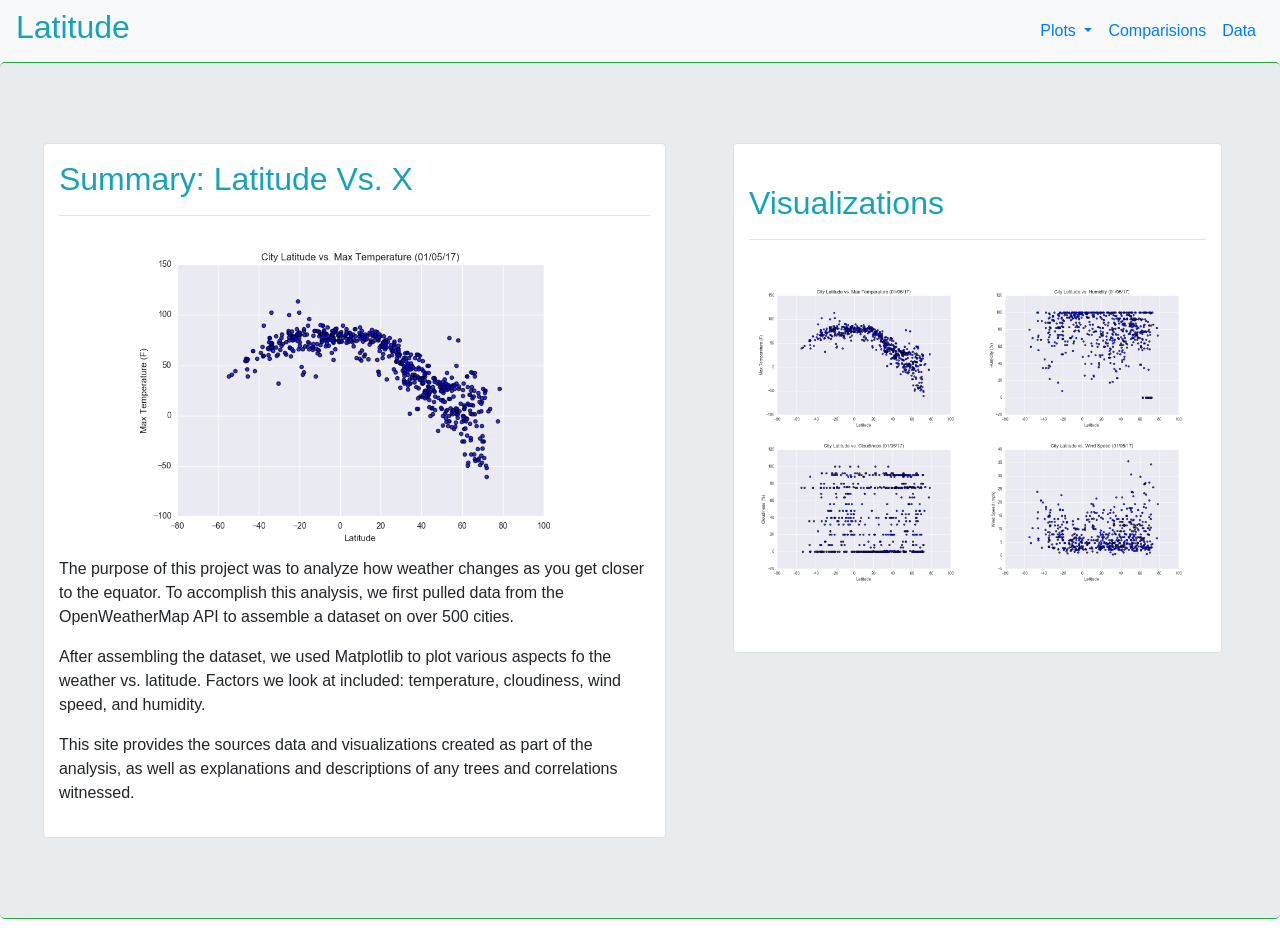
==== index.html @ 49257eb3 "Web pages" ====
<!DOCTYPE html>
<html lang="en">

<head>

  <title>Web-Design-Challenge</title>

  <meta charset="utf-8">
  <meta name="viewport" content="width=device-width, initial-scale=1">

  <link rel="stylesheet" href="https://maxcdn.bootstrapcdn.com/bootstrap/4.4.1/css/bootstrap.min.css">

  <script src="https://ajax.googleapis.com/ajax/libs/jquery/3.4.1/jquery.min.js"> </script>

  <script src="https://cdnjs.cloudflare.com/ajax/libs/popper.js/1.16.0/umd/popper.min.js"> </script>

  <script src="https://maxcdn.bootstrapcdn.com/bootstrap/4.4.1/js/bootstrap.min.js"> </script>

</head>

<body>
 
  <!-- Start of Navbar -->
  <nav class = "navbar navbar-expand-sm bg-light">

    <!-- Navbar Logo -->
    <a href = "Index.html"> <h2 class = "text-info"> Latitude </h2> </a>

    <!-- Start of Navbar Links (Plots, Comparision and Data) -->
    <ul class = "navbar-nav ml-auto">
        
      <!-- Start of Plots dropdown -->
      <li class = "nav-item dropdown">

        <a class = "nav-link dropdown-toggle" href="#" id="navbardrop" data-toggle ="dropdown"> Plots </a>

        <!-- Start of dropdown menu-->
        <div class = "dropdown-menu">
            <a class = "dropdown-item" href="MaxTemp.html"> Max Temperature </a>
            <a class = "dropdown-item" href = "Humidity.html"> Humidity </a>
            <a class = "dropdown-item" href = "Cloudiness.html"> Cloudiness </a>
            <a class = "dropdown-item" href = "WindSpeed.html"> Wind Speed </a>
        </div> <!-- End of dropdown menu-->

      </li>  <!-- End of Plots dropdown -->

      <!-- Link to Comparisions -->
      <li class = "nav-item">
        <a class = "nav-link" href = "Comparisions.html"> Comparisions </a>
      </li> 

      <!-- Link to Data -->
      <li class = "nav-item">
        <a class = "nav-link" href = "Data.html" > Data </a>
      </li>

    </ul> <!-- End of Navbar Links -->
      
  </nav> <!-- End of Navbar -->
  <!------------------------------------------------------------------->

    
  <!-- Jumbotron for the body below Navbar -->
  <div class = "jumbotron p -5 m -5 border-top border-bottom border-success" >

    <section class = "row justify-content-around">

      <!-- Start of Summary: Latitude Vs. X -->
      <div class = "col-sm-6 py-3 my-3 rounded border" style = "background-color:white;">

        <h2> <p class="text-info">Summary: Latitude Vs. X </p> </h2> <hr>
              
        <img src = "images/LatVsMaxTemp.png"  alt = "Lat vs Temp" class="image-fluid" style = "width:80%; height:auto; display:block; margin-left:auto; margin-right:auto;"> </img>
              
        <p> The purpose of this project was to analyze how weather changes as you get closer to the equator. To accomplish this analysis, we first pulled data from the OpenWeatherMap API to assemble a dataset on over 500 cities.</p>

        <p> After assembling the dataset, we used Matplotlib to plot various aspects fo the weather vs. latitude. Factors we look at included: temperature, cloudiness, wind speed, and humidity.</p>
        
        <p>This site provides the sources data and visualizations created as part of the analysis, as well as explanations and descriptions of any trees and correlations witnessed.</p>

      </div> <!-- End of Summary: Latitude Vs. X -->
         
      <!-- Start of Visualizations -->
      <div class = "col-sm-5">

        <div class = "container-fluid py-3 my-3 rounded border" style = "background-color :white;" >

          <br> <h2> <p class="text-info"> Visualizations </p> </h2> <hr> <br>
                
          <!-- Start of Images -->           
          <div>  
                    
            <a href = "MaxTemp.html"> 
            <img src = "images/LatVsMaxTemp.png" alt = "Lat Vs. Max Temp" class = "image-fluid" style = "width:49%; height:auto;  margin-left:auto; margin-right:auto;" > </img> </a>
                    
            <a href = "Humidity.html"> 
            <img src = "images/LatVsHumidity.png" alt = "Lat Vs. Humidity" class = "image-fluid" style = "width:49%; height:auto; margin-left:auto; margin-right:auto;" > </img> </a>
                    
            <a href = "Cloudiness.html"> 
            <img src = "images/LatVsCloudiness.png" alt = "Lat Vs. Cloudiness" class ="image-fluid" style = "width:49%; height:auto; margin-left:auto; margin-right:auto;" > </img> </a>
                    
            <a href = "WindSpeed.html"> 
            <img src = "images/LatVsWindSpd.png" alt = "Lat Vs. Wind speed" class = "image-fluid" style = "width:49%; height:auto; margin-left:auto; margin-right:auto; " > </img> </a>
                          
          </div> <!-- End of Images --> 

          <br> <br>

        </div>

      </div> <!-- End of Visualizations Area-->  

    </section>

  </div> <!-- End of Jumbotron for the body -->

</body> 
</html>
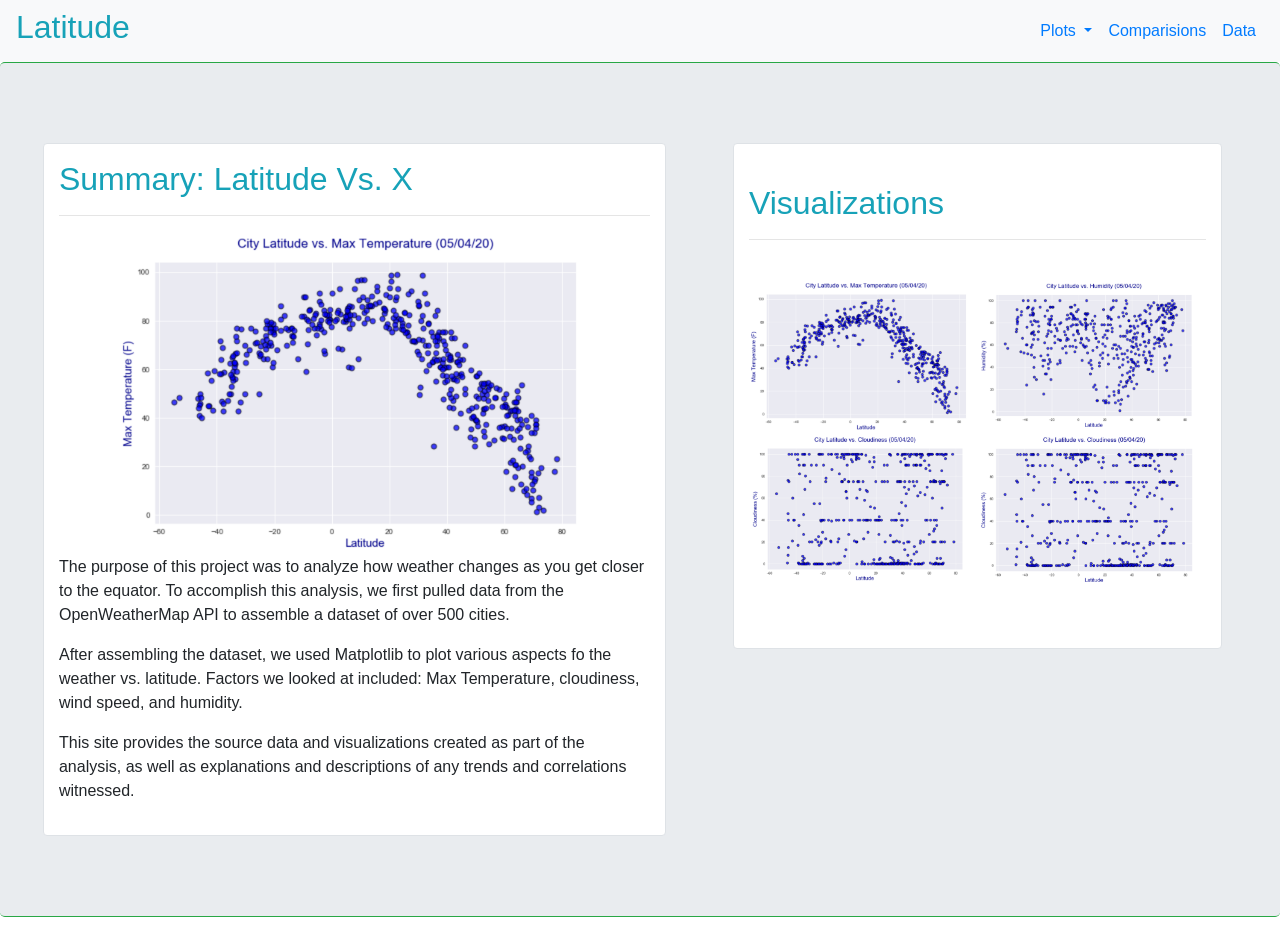
==== commit 73f7e410: "Web_Design" ====
--- a/index.html
+++ b/index.html
@@ -24,7 +24,7 @@
   <nav class = "navbar navbar-expand-sm bg-light">
 
     <!-- Navbar Logo -->
-    <a href = "Index.html"> <h2 class = "text-info"> Latitude </h2> </a>
+    <a href = "index.html"> <h2 class = "text-info"> Latitude </h2> </a>
 
     <!-- Start of Navbar Links (Plots, Comparision and Data) -->
     <ul class = "navbar-nav ml-auto">
@@ -72,11 +72,11 @@
               
         <img src = "images/LatVsMaxTemp.png"  alt = "Lat vs Temp" class="image-fluid" style = "width:80%; height:auto; display:block; margin-left:auto; margin-right:auto;"> </img>
               
-        <p> The purpose of this project was to analyze how weather changes as you get closer to the equator. To accomplish this analysis, we first pulled data from the OpenWeatherMap API to assemble a dataset on over 500 cities.</p>
+        <p> The purpose of this project was to analyze how weather changes as you get closer to the equator. To accomplish this analysis, we first pulled data from the OpenWeatherMap API to assemble a dataset of over 500 cities.</p>
 
-        <p> After assembling the dataset, we used Matplotlib to plot various aspects fo the weather vs. latitude. Factors we look at included: temperature, cloudiness, wind speed, and humidity.</p>
+        <p> After assembling the dataset, we used Matplotlib to plot various aspects fo the weather vs. latitude. Factors we looked at included: Max Temperature, cloudiness, wind speed, and humidity.</p>
         
-        <p>This site provides the sources data and visualizations created as part of the analysis, as well as explanations and descriptions of any trees and correlations witnessed.</p>
+        <p>This site provides the source data and visualizations created as part of the analysis, as well as explanations and descriptions of any trends and correlations witnessed.</p>
 
       </div> <!-- End of Summary: Latitude Vs. X -->
          
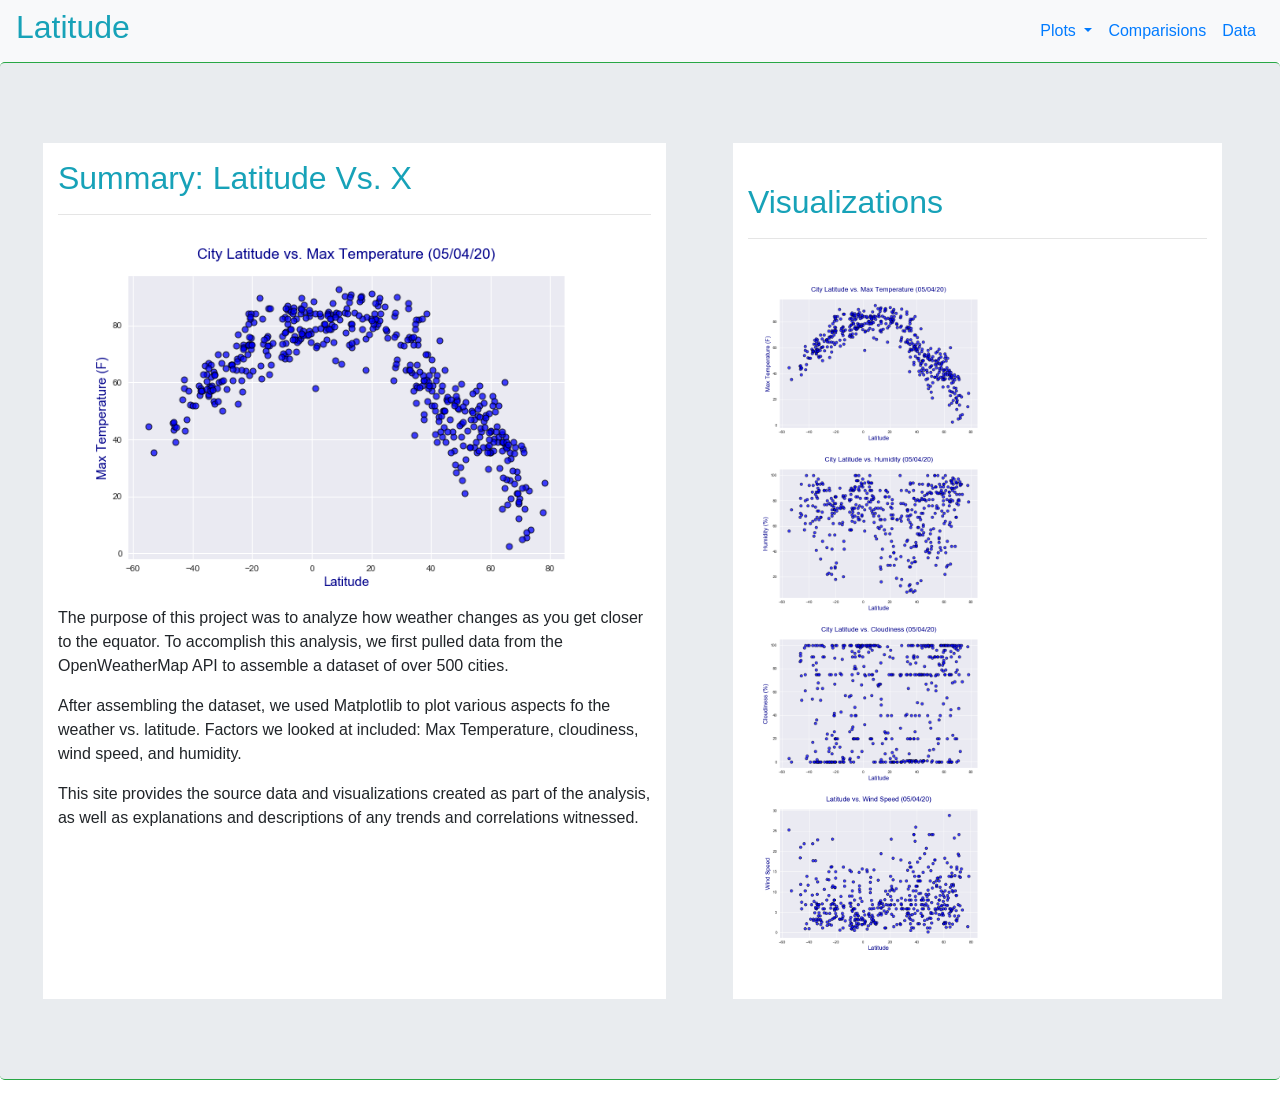
==== commit f90a4347: "Web_Design" ====
--- a/index.html
+++ b/index.html
@@ -66,11 +66,11 @@
     <section class = "row justify-content-around">
 
       <!-- Start of Summary: Latitude Vs. X -->
-      <div class = "col-sm-6 py-3 my-3 rounded border" style = "background-color:white;">
+      <div class = "col-sm-6 py-3 my-3" style = "background-color:white;">
 
         <h2> <p class="text-info">Summary: Latitude Vs. X </p> </h2> <hr>
               
-        <img src = "images/LatVsMaxTemp.png"  alt = "Lat vs Temp" class="image-fluid" style = "width:80%; height:auto; display:block; margin-left:auto; margin-right:auto;"> </img>
+        <img src = "images/LatVsMaxTemp.png" alt = "Lat vs Temp" class = "image-fluid mx-automx-auto " style = " width:95%" > </img>
               
         <p> The purpose of this project was to analyze how weather changes as you get closer to the equator. To accomplish this analysis, we first pulled data from the OpenWeatherMap API to assemble a dataset of over 500 cities.</p>
 
@@ -81,30 +81,30 @@
       </div> <!-- End of Summary: Latitude Vs. X -->
          
       <!-- Start of Visualizations -->
-      <div class = "col-sm-5">
+      <div class = "col-sm-5 ">
 
-        <div class = "container-fluid py-3 my-3 rounded border" style = "background-color :white;" >
+        <div class = "container-fluid mx-auto py-3 my-3 " style = "background-color:white;" >
 
           <br> <h2> <p class="text-info"> Visualizations </p> </h2> <hr> <br>
                 
           <!-- Start of Images -->           
-          <div>  
+          <div class= "justify-content-around" >  
                     
             <a href = "MaxTemp.html"> 
-            <img src = "images/LatVsMaxTemp.png" alt = "Lat Vs. Max Temp" class = "image-fluid" style = "width:49%; height:auto;  margin-left:auto; margin-right:auto;" > </img> </a>
+            <img src = "images/LatVsMaxTemp.png" alt = "Lat Vs. Max Temp" class = "image-fluid mx-auto" style = "width:255px;" > </img> </a>
                     
             <a href = "Humidity.html"> 
-            <img src = "images/LatVsHumidity.png" alt = "Lat Vs. Humidity" class = "image-fluid" style = "width:49%; height:auto; margin-left:auto; margin-right:auto;" > </img> </a>
+            <img src = "images/LatVsHumidity.png" alt = "Lat Vs. Humidity" class = "image-fluid mx-auto" style = "width:255px;" > </img> </a>
                     
             <a href = "Cloudiness.html"> 
-            <img src = "images/LatVsCloudiness.png" alt = "Lat Vs. Cloudiness" class ="image-fluid" style = "width:49%; height:auto; margin-left:auto; margin-right:auto;" > </img> </a>
+            <img src = "images/LatVsCloudiness.png" alt = "Lat Vs. Cloudiness" class = "image-fluid mx-auto" style = "width:255px;"> </img></a>
                     
             <a href = "WindSpeed.html"> 
-            <img src = "images/LatVsWindSpd.png" alt = "Lat Vs. Wind speed" class = "image-fluid" style = "width:49%; height:auto; margin-left:auto; margin-right:auto; " > </img> </a>
+            <img src = "images/LatVsWindSpd.png" alt = "Lat Vs. Wind speed" class = "image-fluid mx-auto" style = "width:255px;" > </img> </a>
                           
           </div> <!-- End of Images --> 
 
-          <br> <br>
+          <br> 
 
         </div>
 
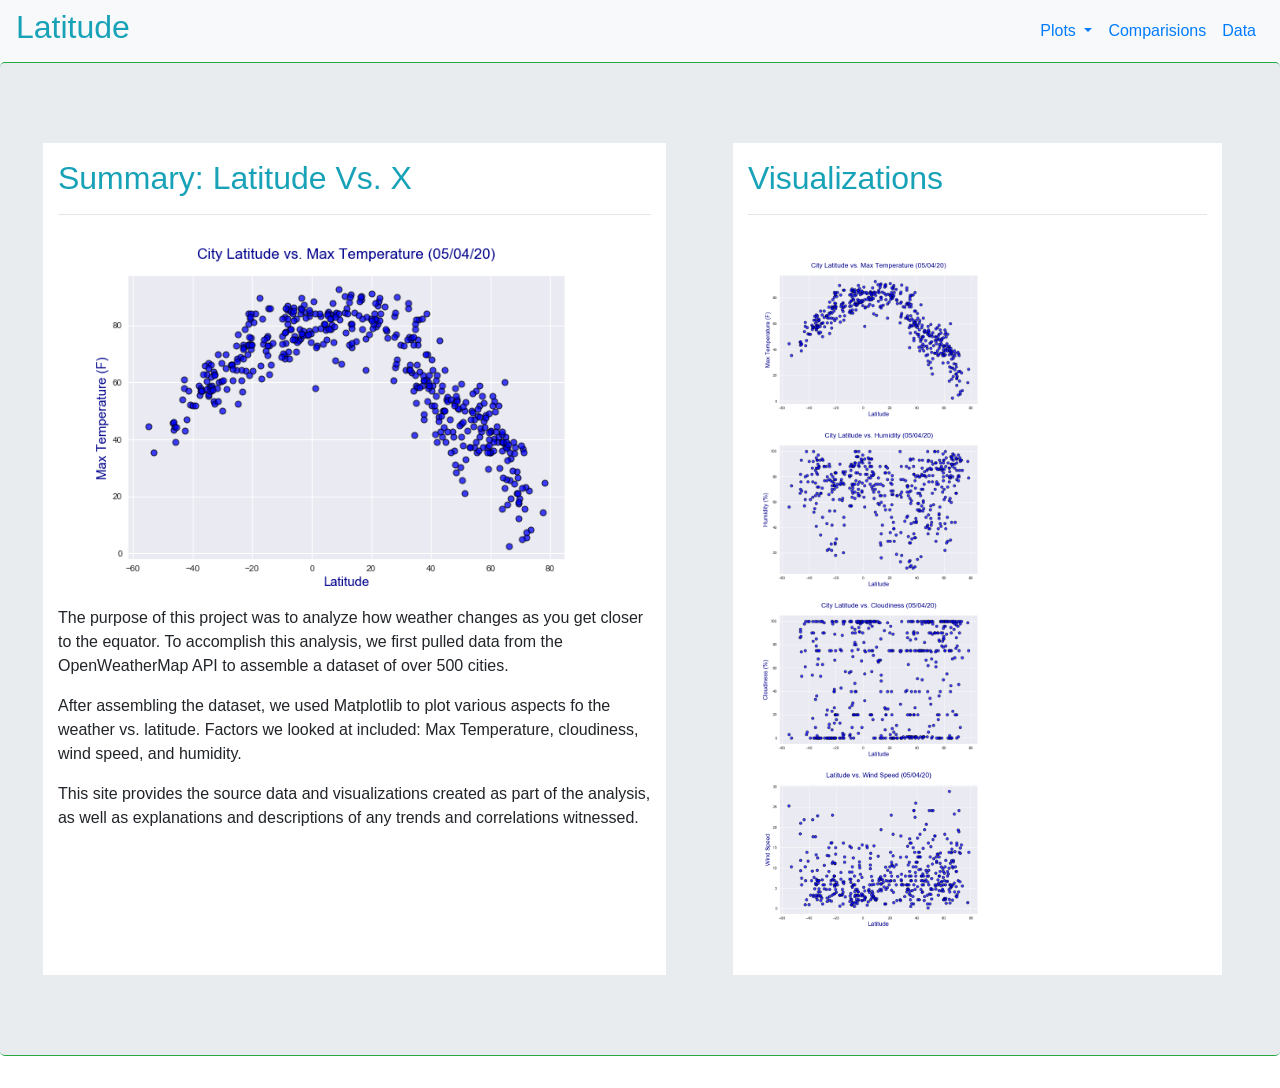
==== commit a1b8800c: "Web_Design" ====
--- a/index.html
+++ b/index.html
@@ -81,14 +81,14 @@
       </div> <!-- End of Summary: Latitude Vs. X -->
          
       <!-- Start of Visualizations -->
-      <div class = "col-sm-5 ">
+      <div class = "col-sm-5">
 
-        <div class = "container-fluid mx-auto py-3 my-3 " style = "background-color:white;" >
+        <div class = "container py-3 my-3" style ="background-color:white;" >
 
-          <br> <h2> <p class="text-info"> Visualizations </p> </h2> <hr> <br>
+          <h2> <p class="text-info"> Visualizations </p> </h2> <hr> <br>
                 
           <!-- Start of Images -->           
-          <div class= "justify-content-around" >  
+          <div>  
                     
             <a href = "MaxTemp.html"> 
             <img src = "images/LatVsMaxTemp.png" alt = "Lat Vs. Max Temp" class = "image-fluid mx-auto" style = "width:255px;" > </img> </a>
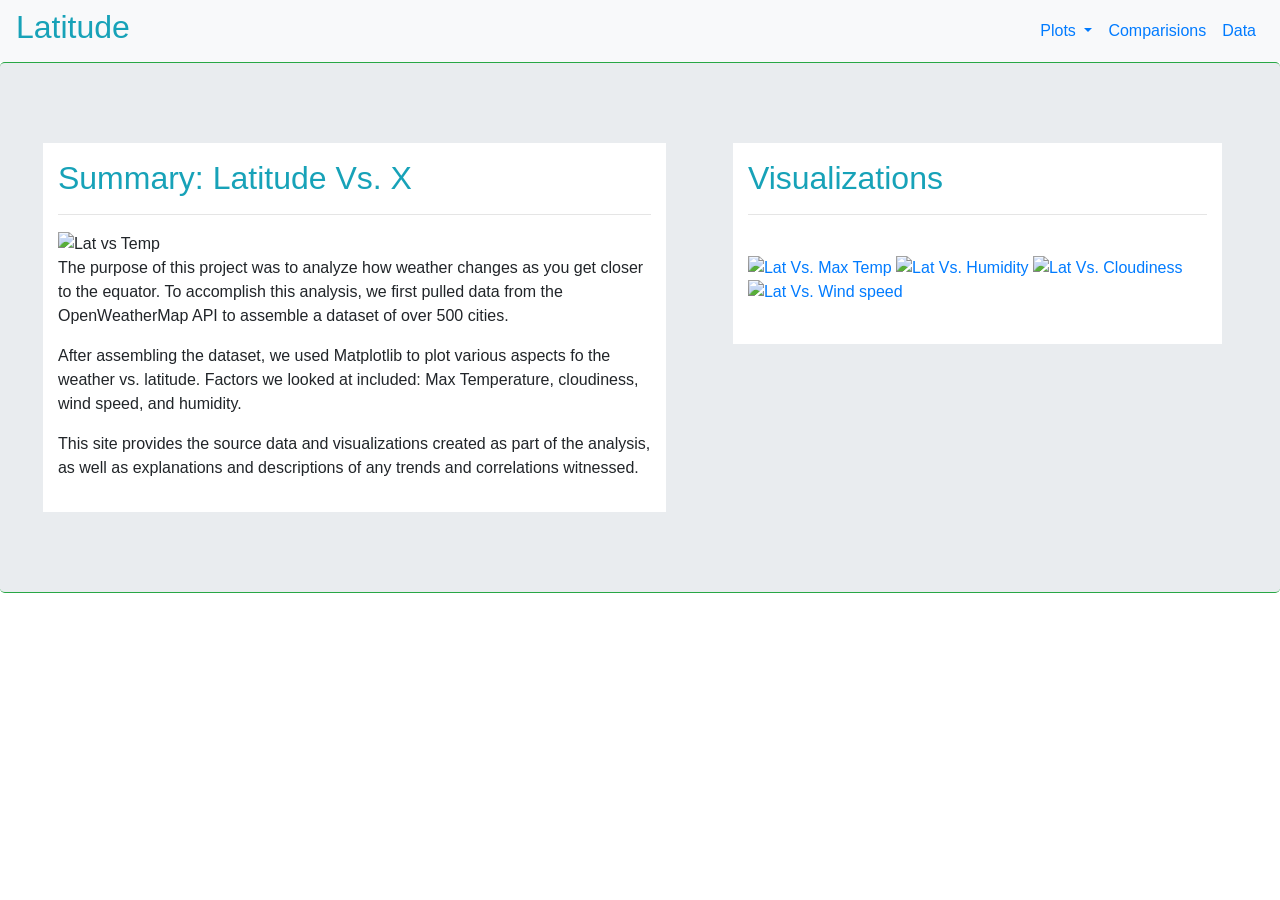
==== commit 46e7a38a: "Web_Design" ====
--- a/index.html
+++ b/index.html
@@ -70,7 +70,7 @@
 
         <h2> <p class="text-info">Summary: Latitude Vs. X </p> </h2> <hr>
               
-        <img src = "images/LatVsMaxTemp.png" alt = "Lat vs Temp" class = "image-fluid mx-automx-auto " style = " width:95%" > </img>
+        <img src = "Images/LatVsMaxTemp.png" alt = "Lat vs Temp" class = "image-fluid mx-automx-auto " style = " width:95%" > </img>
               
         <p> The purpose of this project was to analyze how weather changes as you get closer to the equator. To accomplish this analysis, we first pulled data from the OpenWeatherMap API to assemble a dataset of over 500 cities.</p>
 
@@ -87,22 +87,22 @@
 
           <h2> <p class="text-info"> Visualizations </p> </h2> <hr> <br>
                 
-          <!-- Start of Images -->           
+          <!-- Start of images -->           
           <div>  
                     
             <a href = "MaxTemp.html"> 
-            <img src = "images/LatVsMaxTemp.png" alt = "Lat Vs. Max Temp" class = "image-fluid mx-auto" style = "width:255px;" > </img> </a>
+            <img src = "Images/LatVsMaxTemp.png" alt = "Lat Vs. Max Temp" class = "image-fluid mx-auto" style = "width:255px;" > </img> </a>
                     
             <a href = "Humidity.html"> 
-            <img src = "images/LatVsHumidity.png" alt = "Lat Vs. Humidity" class = "image-fluid mx-auto" style = "width:255px;" > </img> </a>
+            <img src = "Images/LatVsHumidity.png" alt = "Lat Vs. Humidity" class = "image-fluid mx-auto" style = "width:255px;" > </img> </a>
                     
             <a href = "Cloudiness.html"> 
-            <img src = "images/LatVsCloudiness.png" alt = "Lat Vs. Cloudiness" class = "image-fluid mx-auto" style = "width:255px;"> </img></a>
+            <img src = "Images/LatVsCloudiness.png" alt = "Lat Vs. Cloudiness" class = "image-fluid mx-auto" style = "width:255px;"> </img></a>
                     
             <a href = "WindSpeed.html"> 
-            <img src = "images/LatVsWindSpd.png" alt = "Lat Vs. Wind speed" class = "image-fluid mx-auto" style = "width:255px;" > </img> </a>
+            <img src = "Images/LatVsWindSpd.png" alt = "Lat Vs. Wind speed" class = "image-fluid mx-auto" style = "width:255px;" > </img> </a>
                           
-          </div> <!-- End of Images --> 
+          </div> <!-- End of images --> 
 
           <br> 
 
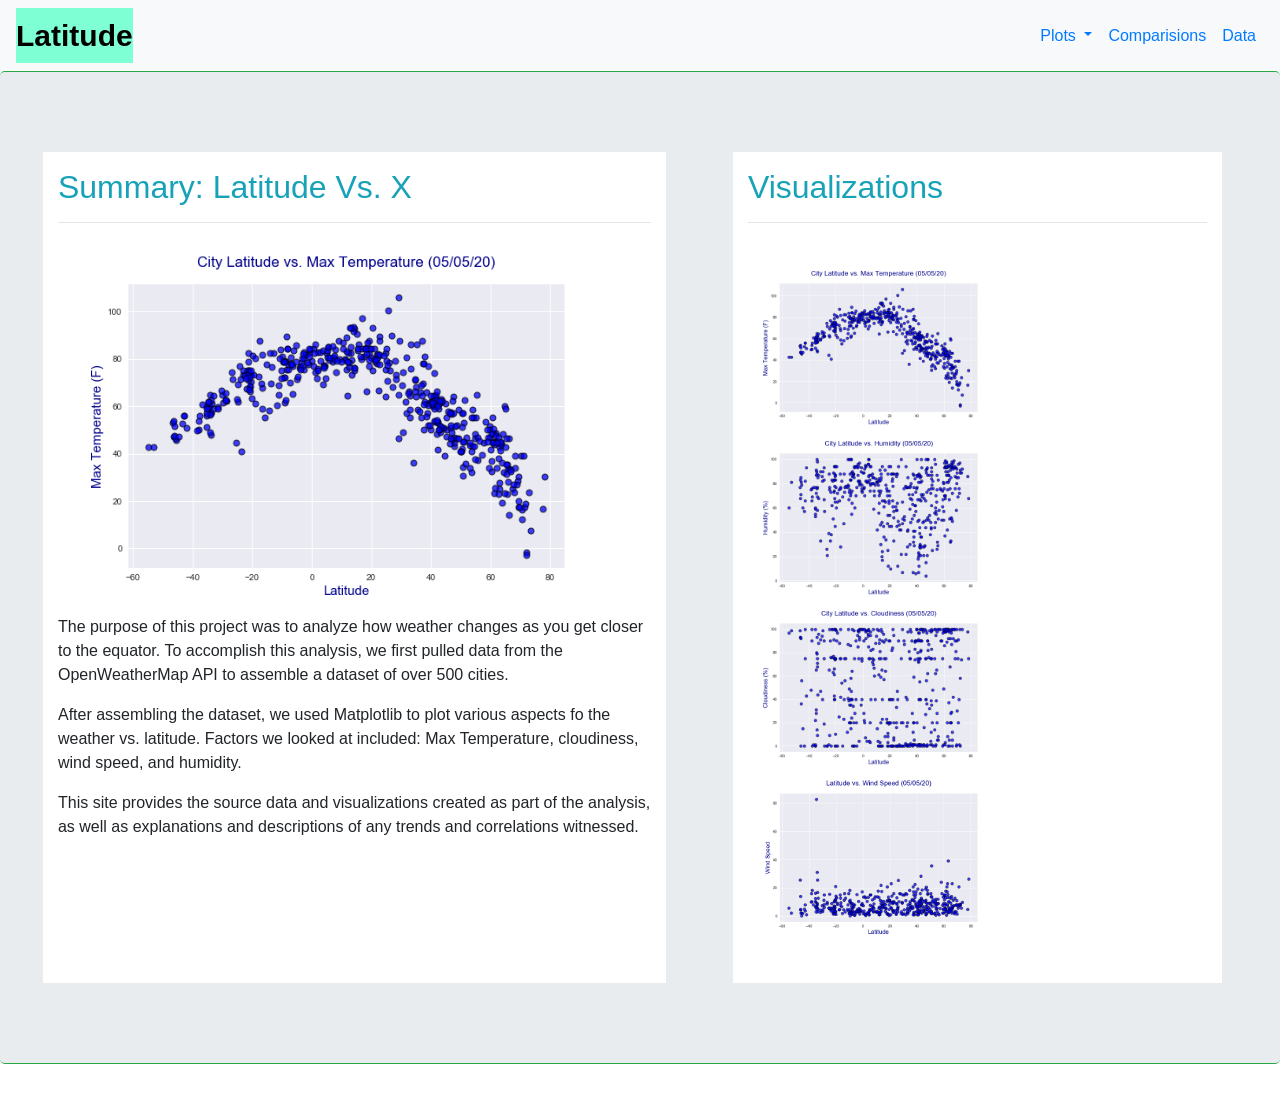
==== commit 2cf5f9a3: "Web_Design" ====
--- a/index.html
+++ b/index.html
@@ -7,6 +7,8 @@
 
   <meta charset="utf-8">
   <meta name="viewport" content="width=device-width, initial-scale=1">
+
+  <link rel="stylesheet" href = "assets/style.css">
 
   <link rel="stylesheet" href="https://maxcdn.bootstrapcdn.com/bootstrap/4.4.1/css/bootstrap.min.css">
 
@@ -24,7 +26,7 @@
   <nav class = "navbar navbar-expand-sm bg-light">
 
     <!-- Navbar Logo -->
-    <a href = "index.html"> <h2 class = "text-info"> Latitude </h2> </a>
+    <a href = "index.html" class = "navbar-brand " id = 'Logo'> Latitude </a>
 
     <!-- Start of Navbar Links (Plots, Comparision and Data) -->
     <ul class = "navbar-nav ml-auto">
@@ -61,7 +63,7 @@
 
     
   <!-- Jumbotron for the body below Navbar -->
-  <div class = "jumbotron p -5 m -5 border-top border-bottom border-success" >
+  <div class = "jumbotron  p -5 m -5 border-top border-bottom border-success" >
 
     <section class = "row justify-content-around">
 
@@ -70,7 +72,7 @@
 
         <h2> <p class="text-info">Summary: Latitude Vs. X </p> </h2> <hr>
               
-        <img src = "Images/LatVsMaxTemp.png" alt = "Lat vs Temp" class = "image-fluid mx-automx-auto " style = " width:95%" > </img>
+        <img src = "LatVsMaxTemp.png" alt = "Lat vs Temp" class = "image-fluid mx-auto " style = " width:95%" > </img>
               
         <p> The purpose of this project was to analyze how weather changes as you get closer to the equator. To accomplish this analysis, we first pulled data from the OpenWeatherMap API to assemble a dataset of over 500 cities.</p>
 
@@ -91,16 +93,16 @@
           <div>  
                     
             <a href = "MaxTemp.html"> 
-            <img src = "Images/LatVsMaxTemp.png" alt = "Lat Vs. Max Temp" class = "image-fluid mx-auto" style = "width:255px;" > </img> </a>
+            <img src = "LatVsMaxTemp.png" alt = "Lat Vs. Max Temp" class = "image-fluid mx-auto" style = "width:255px;" > </img> </a>
                     
             <a href = "Humidity.html"> 
-            <img src = "Images/LatVsHumidity.png" alt = "Lat Vs. Humidity" class = "image-fluid mx-auto" style = "width:255px;" > </img> </a>
+            <img src = "LatVsHumidity.png" alt = "Lat Vs. Humidity" class = "image-fluid mx-auto" style = "width:255px;" > </img> </a>
                     
             <a href = "Cloudiness.html"> 
-            <img src = "Images/LatVsCloudiness.png" alt = "Lat Vs. Cloudiness" class = "image-fluid mx-auto" style = "width:255px;"> </img></a>
+            <img src = "LatVsCloudiness.png" alt = "Lat Vs. Cloudiness" class = "image-fluid mx-auto" style = "width:255px;"> </img></a>
                     
             <a href = "WindSpeed.html"> 
-            <img src = "Images/LatVsWindSpd.png" alt = "Lat Vs. Wind speed" class = "image-fluid mx-auto" style = "width:255px;" > </img> </a>
+            <img src = "LatVsWindSpd.png" alt = "Lat Vs. Wind speed" class = "image-fluid mx-auto" style = "width:255px;" > </img> </a>
                           
           </div> <!-- End of images --> 
 
--- a/assets/style.css
+++ b/assets/style.css
@@ -0,0 +1,27 @@
+#Logo {
+    background-color: aquamarine;
+    font-size: 30px;
+    font-weight: bolder;
+    color: black;
+    height: 100%;
+}
+
+.img-visual {
+    
+margin-left: auto;
+margin-right: auto;
+width: 49%;
+height: auto;
+}
+
+#jumbo {   
+    padding: 25px;
+    margin: 5px;
+    border-color: darkgreen;
+    border-top: 1px;
+
+
+}
+/*
+border-top border-bottom border-succes
+*/
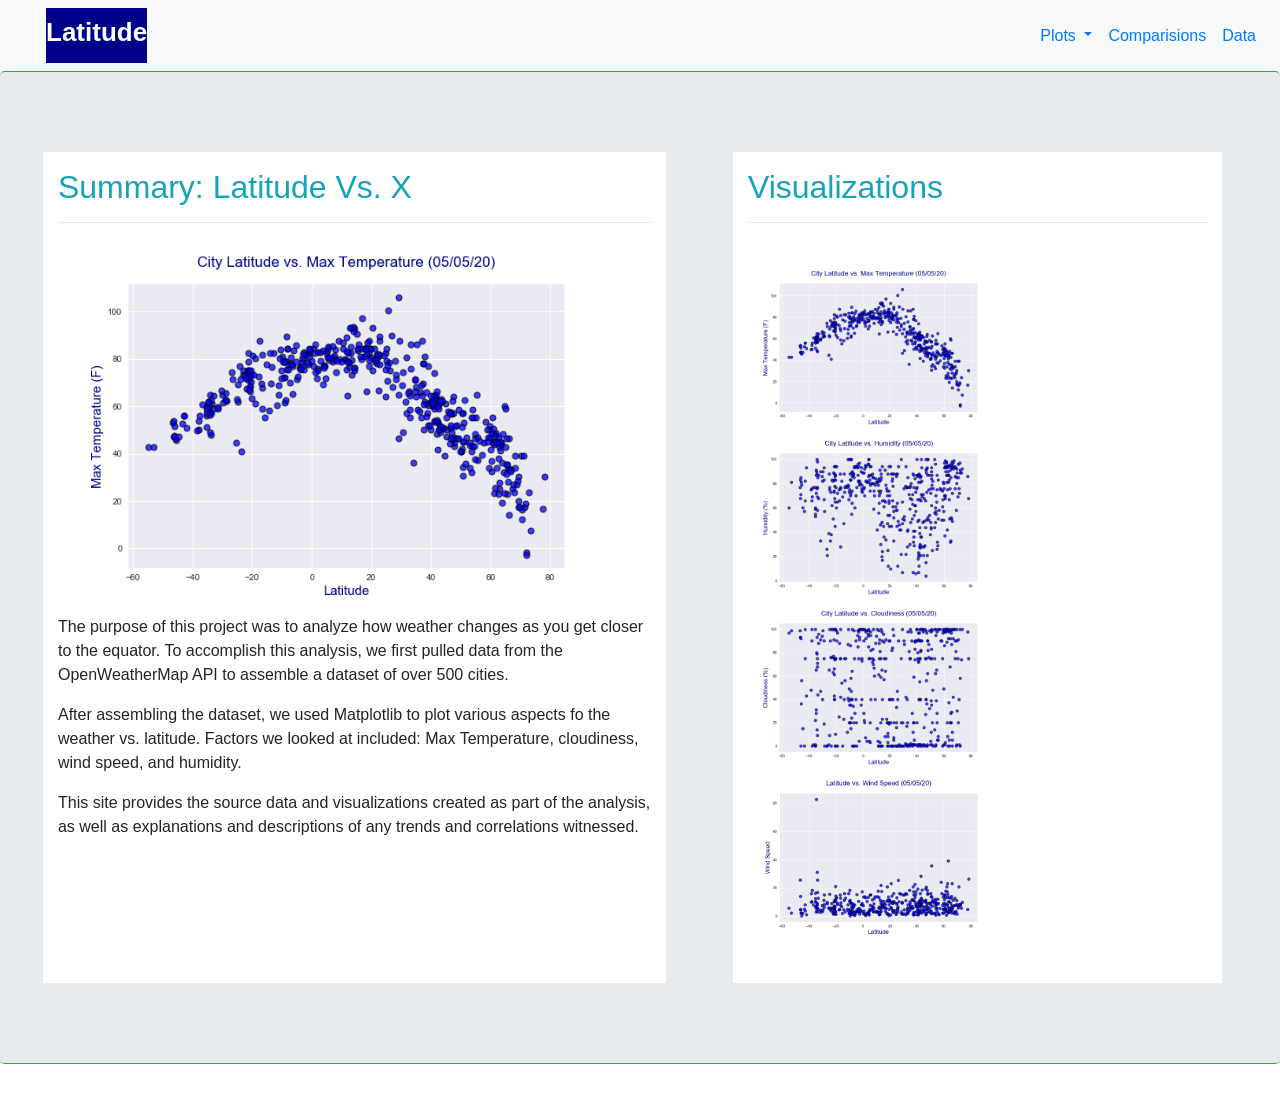
==== commit 5083af43: "reorganized folders" ====
--- a/index.html
+++ b/index.html
@@ -38,10 +38,10 @@
 
         <!-- Start of dropdown menu-->
         <div class = "dropdown-menu">
-            <a class = "dropdown-item" href="MaxTemp.html"> Max Temperature </a>
-            <a class = "dropdown-item" href = "Humidity.html"> Humidity </a>
-            <a class = "dropdown-item" href = "Cloudiness.html"> Cloudiness </a>
-            <a class = "dropdown-item" href = "WindSpeed.html"> Wind Speed </a>
+            <a class="dropdown-item" href="MaxTemp.html"> Max Temperature </a>
+            <a class="dropdown-item" href="Humidity.html"> Humidity </a>
+            <a class="dropdown-item" href="Cloudiness.html"> Cloudiness </a>
+            <a class="dropdown-item" href="WindSpeed.html"> Wind Speed </a>
         </div> <!-- End of dropdown menu-->
 
       </li>  <!-- End of Plots dropdown -->
@@ -72,7 +72,7 @@
 
         <h2> <p class="text-info">Summary: Latitude Vs. X </p> </h2> <hr>
               
-        <img src = "LatVsMaxTemp.png" alt = "Lat vs Temp" class = "image-fluid mx-auto " style = " width:95%" > </img>
+        <img src = "Images/LatVsMaxTemp.png" alt = "Lat vs Temp" class = "image-fluid mx-auto " style = " width:95%" > </img>
               
         <p> The purpose of this project was to analyze how weather changes as you get closer to the equator. To accomplish this analysis, we first pulled data from the OpenWeatherMap API to assemble a dataset of over 500 cities.</p>
 
@@ -93,16 +93,16 @@
           <div>  
                     
             <a href = "MaxTemp.html"> 
-            <img src = "LatVsMaxTemp.png" alt = "Lat Vs. Max Temp" class = "image-fluid mx-auto" style = "width:255px;" > </img> </a>
+            <img src = "Images/LatVsMaxTemp.png" alt = "Lat Vs. Max Temp" class = "image-fluid mx-auto" style = "width:255px;" > </img> </a>
                     
             <a href = "Humidity.html"> 
-            <img src = "LatVsHumidity.png" alt = "Lat Vs. Humidity" class = "image-fluid mx-auto" style = "width:255px;" > </img> </a>
+            <img src = "Images/LatVsHumidity.png" alt = "Lat Vs. Humidity" class = "image-fluid mx-auto" style = "width:255px;" > </img> </a>
                     
             <a href = "Cloudiness.html"> 
-            <img src = "LatVsCloudiness.png" alt = "Lat Vs. Cloudiness" class = "image-fluid mx-auto" style = "width:255px;"> </img></a>
+            <img src = "Images/LatVsCloudiness.png" alt = "Lat Vs. Cloudiness" class = "image-fluid mx-auto" style = "width:255px;"> </img></a>
                     
             <a href = "WindSpeed.html"> 
-            <img src = "LatVsWindSpd.png" alt = "Lat Vs. Wind speed" class = "image-fluid mx-auto" style = "width:255px;" > </img> </a>
+            <img src = "Images/LatVsWindSpd.png" alt = "Lat Vs. Wind speed" class = "image-fluid mx-auto" style = "width:255px;" > </img> </a>
                           
           </div> <!-- End of images --> 
 
--- a/assets/style.css
+++ b/assets/style.css
@@ -1,27 +1,120 @@
-#Logo {
-    background-color: aquamarine;
-    font-size: 30px;
-    font-weight: bolder;
-    color: black;
-    height: 100%;
+/* ----DEFAULT ELEMENT STYLING START---- */
+
+html {
+    /* Positioning */
+    position: relative;
+
+    /* Box-model */
+    min-height: 100%;
 }
 
-.img-visual {
-    
-margin-left: auto;
-margin-right: auto;
-width: 49%;
-height: auto;
+body {
+    -webkit-font-smoothing: antialiased;
+    font-family: "Inter UI",sans-serif;
+    font-size: 18px;
+    background-color: #fbfcfd;
+    color: #4a4a4a;
+    overflow-wrap: break-word;
 }
 
-#jumbo {   
-    padding: 25px;
-    margin: 5px;
-    border-color: darkgreen;
-    border-top: 1px;
+#Logo {
+
+    /* Positioning */
+    margin-left: 30px;
+    height: 55px;
+
+    /* Visual */
+    background-color: darkblue;
+
+    /* Typography */
+    font-family: Verdana, Geneva, Tahoma, sans-serif;
+    font-size: 26px;
+    font-weight: bold;
+    color: white;
+
+}
+
+.card {
+
+    padding: .6rem 1.1rem;
+    background-color: #fff;
+    border-radius: 6px;
+    box-shadow: 0 0 30px -5px hsla(0,0%,60.8%,.45);
+    margin: 0 auto;
+    width: 100%;
+    display: flex;
+    flex: 0 1 auto;
+    flex-direction: row;
+    flex-wrap: wrap;
+    max-width: 85rem;
+
+}
 
 
-}
-/*
-border-top border-bottom border-succes
-*/+  a:hover {
+    opacity :  0.7;
+  }
+
+  .image-fluid:active { 
+    /* Visuals */
+    border: 2px solid #4aaaa5;
+  }
+  
+  
+  #logo {
+    /* Box-model */
+    height: 60px;
+    padding-top: 20px;
+    padding-bottom: 5px;
+  
+    /* Positioning */
+    margin-left: 70px;
+  
+    /* Typography */
+    font-family: Georgia, Times, "Times New Roman", serif;
+    font-size: 24px;
+    font-weight: bold;
+    color: #fff;
+  
+    /* Visual */
+    background: #4aaaa5;
+  }
+  
+
+
+  
+
+/* ----FOOTER START---- */
+.footer {
+    /* Positioning */
+    position: absolute;
+    bottom: 0;
+  
+    /* Box-model */
+    width: 100%;
+    height: 60px;
+    margin-top: 30px;
+  
+    /* Visual */
+    background-color: #666;
+  }
+  
+  .text-muted-footer {
+    /* Positioning */
+    margin-top: 15px;
+  
+    /* Typography */
+    color: #fff;
+  }
+  
+  .two-toned-footer-color {
+    /* Box-model */
+    height: 6px;
+    padding-top: 3px;
+  
+    /* Visual */
+    background-color: #4aaaa5;
+  }
+  
+  /* ----FOOTER END---- */
+  
